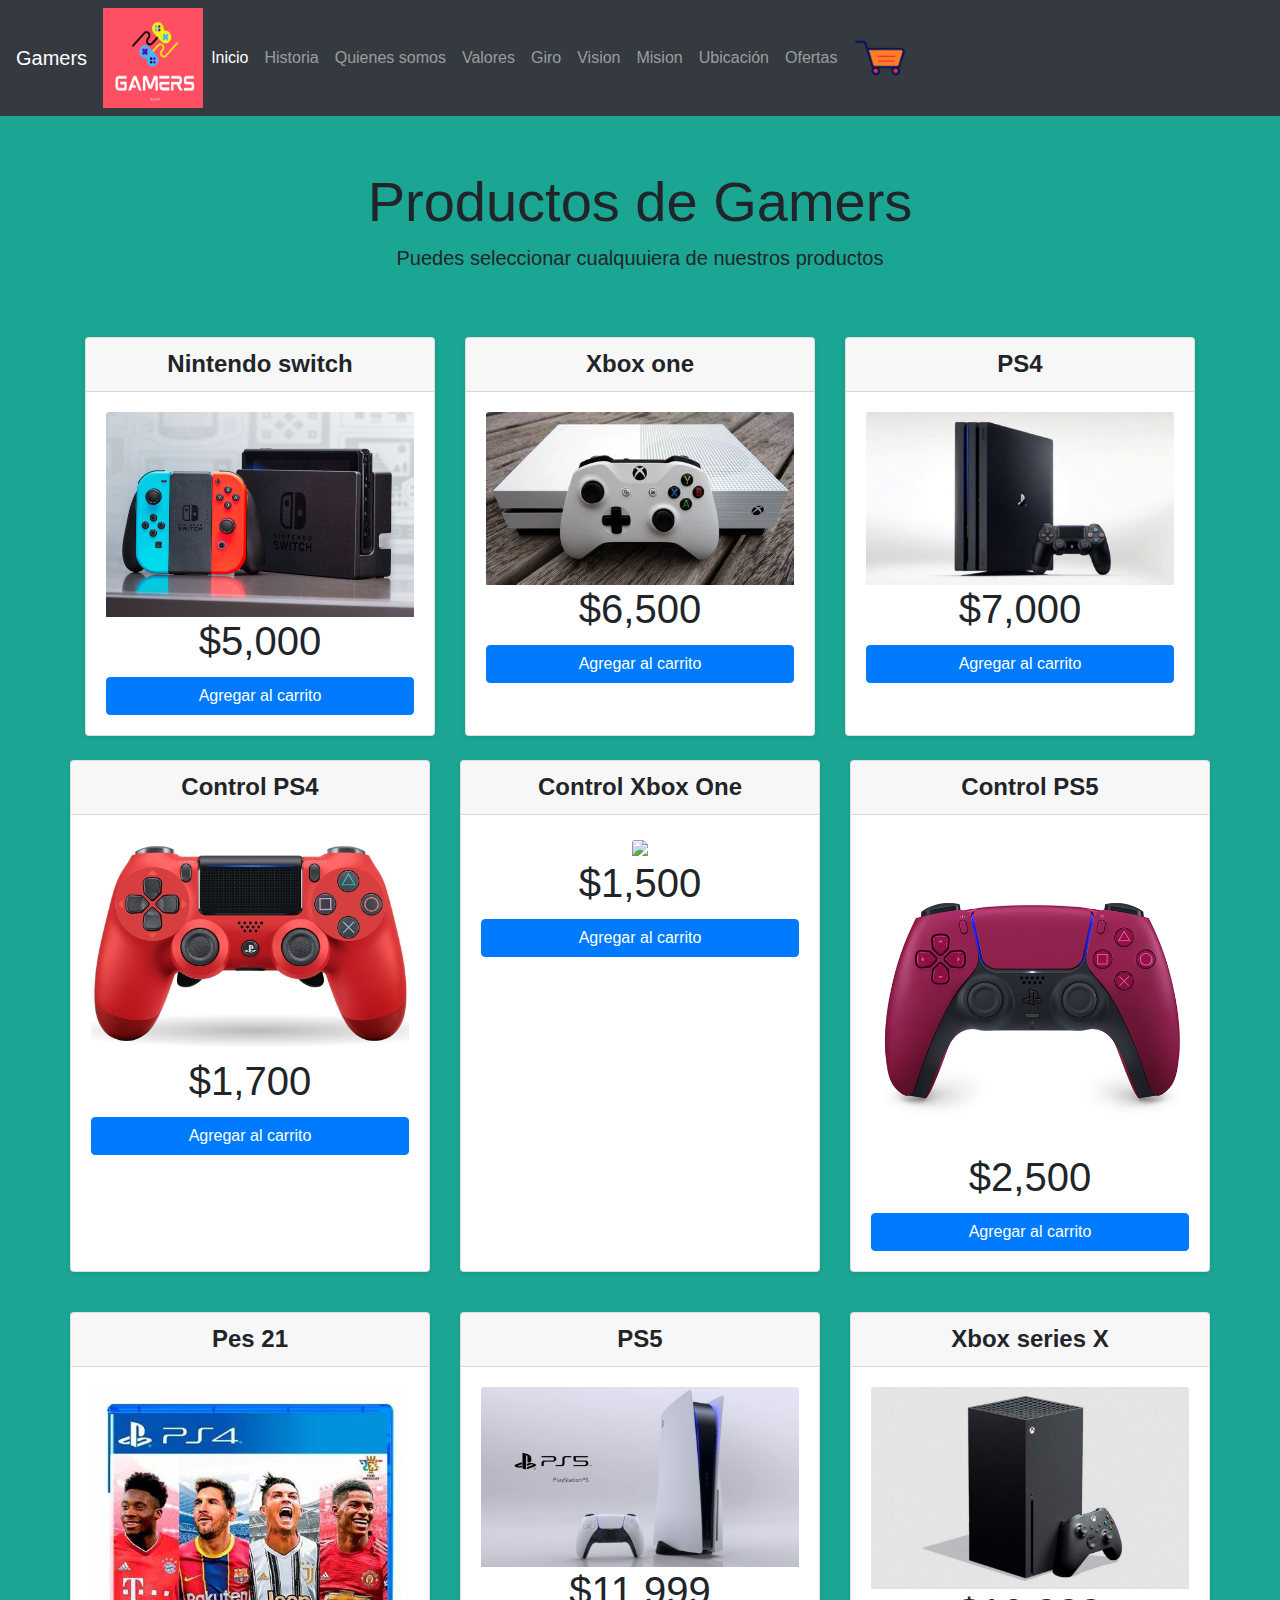
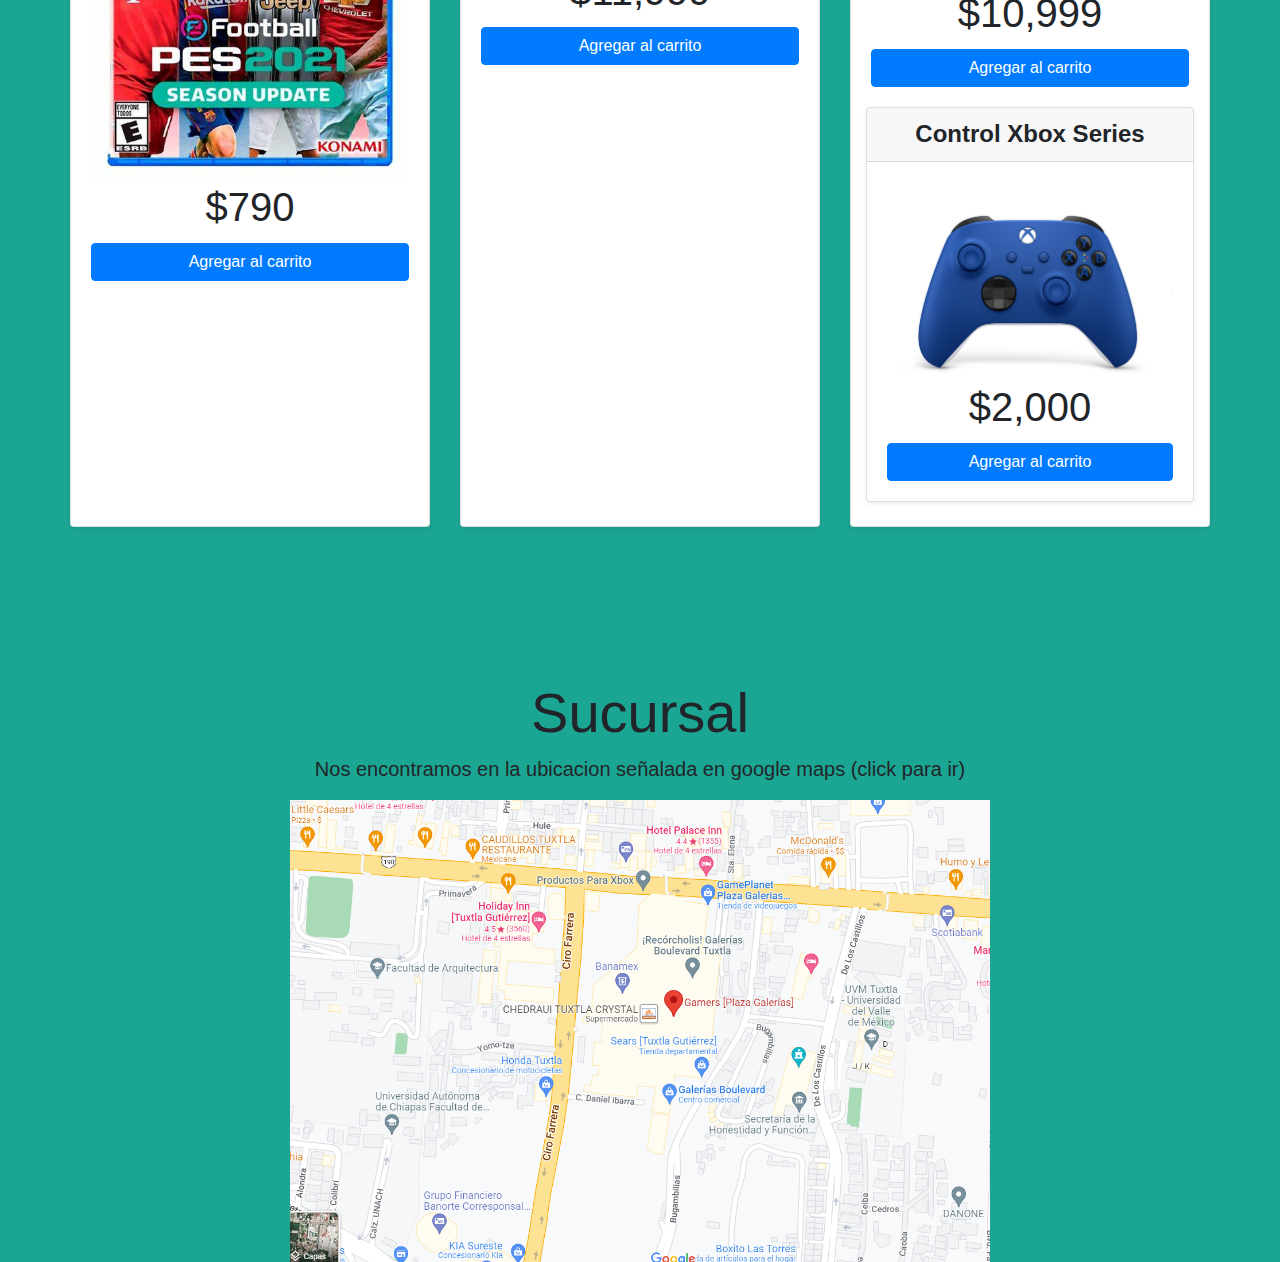
==== index.html @ ca0fb3d7 "Add files via upload" ====
<!DOCTYPE html>
<html lang="en">

<head>
    <meta charset="UTF-8">
    <meta name="viewport"
        content="width=device-width, user-scalable=no, initial-scale=1.0, maximum-scale=1.0, minimum-scale=1.0">
    <link rel="stylesheet" href="css/bootstrap.min.css">
    <script src="js/popper.min.js"></script>
    <link rel="stylesheet" href="https://use.fontawesome.com/releases/v5.6.3/css/all.css" integrity="sha384-UHRtZLI+pbxtHCWp1t77Bi1L4ZtiqrqD80Kn4Z8NTSRyMA2Fd33n5dQ8lWUE00s/" crossorigin="anonymous">
    
    <link rel="stylesheet" href="css/sweetalert2.min.css">
    <link rel="stylesheet" type="text/css" href="miestilo.css">

    <title>TIENDA Gamers</title>
</head>

<body>

    <header>
        <div class="container">
            <div class="row align-items-stretch justify-content-between">
                <nav class="navbar navbar-expand-md navbar-dark fixed-top bg-dark">
                    <a class="navbar-brand" href="imagenes/logo.png">Gamers</a>
                    <img src="imagenes/logo.png" height="100" width="100">
                    <button class="navbar-toggler" type="button" data-toggle="collapse" data-target="#navbarCollapse"
                        aria-controls="navbarCollapse" aria-expanded="false" aria-label="Toggle navigation">
                        <span class="navbar-toggler-icon"></span>
                    </button>
                    <ul class="navbar-nav">
                        <li class="nav-item">
                          <a class="nav-link active" aria-current="page" href="#">Inicio</a>
                        </li>
                        <li class="nav-item">
                          <a class="nav-link" href="historia.html">Historia</a>
                        </li>
                        <li class="nav-item">
                          <a class="nav-link" href="quienessomos.html">Quienes somos</a>
                        </li> 
                      <li class="nav-item">
                          <a class="nav-link" href="valores.html">Valores</a>
                        </li>
                        <li class="nav-item">
                          <a class="nav-link" href="giro.html">Giro</a>
                        </li>
                        <li class="nav-item">
                          <a class="nav-link" href="vision.html">Vision</a>
                        </li>
                        <li class="nav-item">
                          <a class="nav-link" href="mision.html">Mision</a>
                        </li>
                        <li class="nav-item">
                          <a class="nav-link" href="#ubicacion">Ubicación</a>
                        </li>
                        <li class="nav-item">
                          <a class="nav-link" href="slider.html">Ofertas</a>
                        </li>
                    </ul>
                    <div class="collapse navbar-collapse" id="navbarCollapse">
                        <ul class="navbar-nav mr-auto">
                            <li class="nav-item dropdown">
                                <img src="imagenes/carrito.png" class="nav-link dropdown-toggle img-fluid" height="70px"
                                    width="70px" href="#" id="dropdown01" data-toggle="dropdown" aria-haspopup="true"
                                    aria-expanded="false"></img>
                                <div id="carrito" class="dropdown-menu" aria-labelledby="navbarCollapse">
                                    <table id="lista-carrito" class="table">
                                        <thead>
                                            <tr>
                                                <th>Imagen</th>
                                                <th>Nombre</th>
                                                <th>Precio</th>
                                                <th></th>
                                            </tr>
                                        </thead>
                                        <tbody></tbody>
                                    </table>

                                    <a href="#" id="vaciar-carrito" class="btn btn-primary btn-block">Vaciar Carrito</a>
                                    <a href="#" id="procesar-pedido" class="btn btn-danger btn-block">Procesar
                                        Compra</a>
                                </div>
                            </li>
                        </ul>
                    </div>
                </nav>
            </div>
        </div>
    </header>
<br>
<br>
<br>
    <main>
        <div class="pricing-header px-3 py-3 pt-md-5 pb-md-4 my-4 mx-auto text-center">
            <h1 class="display-4 mt-4">Productos de Gamers</h1>
            <p class="lead">Puedes seleccionar cualquuiera de nuestros productos</p>
        </div>

        <div class="container" id="lista-productos">
            
            <div class="card-deck mb-3 text-center">
                
                <div class="card mb-4 shadow-sm">
                    <div class="card-header">
                        <h4 class="my-0 font-weight-bold">Nintendo switch </h4>
                    </div>
                    <div class="card-body">
                        <img src="imagenes/nintendo.jpg" class="card-img-top">
                        <h1 class="card-title pricing-card-title precio">$<span class="">5,000</span></h1>
                        <a href="" class="btn btn-block btn-primary agregar-carrito" data-id="1">Agregar al carrito</a>
                    </div>
                </div>

                <div class="card mb-4 shadow-sm">
                    <div class="card-header">
                        <h4 class="my-0 font-weight-bold">Xbox one </h4>
                    </div>
                    <div class="card-body">
                        <img src="imagenes/xboxone.jpg" class="card-img-top">
                        <h1 class="card-title pricing-card-title precio">$<span class="">6,500</span></h1>
                        <a href="" class="btn btn-block btn-primary agregar-carrito" data-id="2">Agregar al carrito</a>
                    </div>
                </div>

                <div class="card mb-4 shadow-sm">
                    <div class="card-header">
                        <h4 class="my-0 font-weight-bold">PS4</h4>
                    </div>
                    <div class="card-body">
                        <img src="imagenes/ps4.jpg" class="card-img-top">
                        <h1 class="card-title pricing-card-title precio">$<span class="">7,000</span></h1>
                        <a href="" class="btn btn-block btn-primary agregar-carrito" data-id="3">Agregar al carrito</a>
                    </div>
                </div>

                <div class="card-deck mb-3 text-center">

                    
                 <div class="card mb-4 shadow-sm">
                    <div class="card-header">
                        <h4 class="my-0 font-weight-bold">Control PS4 </h4>
                    </div>
                    <div class="card-body">
                        <img src="imagenes/controlps4.jpg" class="card-img-top">
                        <h1 class="card-title pricing-card-title precio">$<span class="">1,700</span></h1>
                        <a href="" class="btn btn-block btn-primary agregar-carrito" data-id="7">Agregar al carrito</a>
                    </div>
                </div>

                 <div class="card mb-4 shadow-sm">
                    <div class="card-header">
                        <h4 class="my-0 font-weight-bold">Control Xbox One </h4>
                    </div>
                    <div class="card-body">
                        <img src= "C:\Users\cack0\OneDrive\Documentos\Cetis138\DAES\Proyecto tienda\imagenes\controlxboxone.jpg"class="card-img-top">
                        <h1 class="card-title pricing-card-title precio">$<span class="">1,500</span></h1>
                        <a href="" class="btn btn-block btn-primary agregar-carrito" data-id="8">Agregar al carrito</a>
                    </div>
                </div>

                <div class="card mb-4 shadow-sm">
                    <div class="card-header">
                        <h4 class="my-0 font-weight-bold"> Control PS5 </h4>
                    </div>
                    <div class="card-body">
                        <img src="imagenes/controlps5.png" class="card-img-top">
                        <h1 class="card-title pricing-card-title precio">$<span class="">2,500</span></h1>
                        <a href="" class="btn btn-block btn-primary agregar-carrito" data-id="9">Agregar al carrito</a>
                    </div>
                </div>

            </div>

            <div class="card-deck mb-3 text-center">
                
                <div class="card mb-4 shadow-sm">
                    <div class="card-header">
                        <h4 class="my-0 font-weight-bold">Pes 21</h4>
                    </div>
                    <div class="card-body">
                        <img src="imagenes/pes21.jpg" class="card-img-top">
                        <h1 class="card-title pricing-card-title precio">$<span class="">790</span></h1>
                        <a href="" class="btn btn-block btn-primary agregar-carrito" data-id="4">Agregar al carrito</a>
                    </div>
                </div>

                <div class="card mb-4 shadow-sm">
                    <div class="card-header">
                        <h4 class="my-0 font-weight-bold">PS5</h4>
                    </div>
                    <div class="card-body">
                        <img src="imagenes/ps5.jpg" class="card-img-top">
                        <h1 class="card-title pricing-card-title precio">$<span class="">11,999</span></h1>
                        <a href="" class="btn btn-block btn-primary agregar-carrito" data-id="5">Agregar al carrito</a>
                    </div>
                </div>

                <div class="card mb-4 shadow-sm">
                    <div class="card-header">
                        <h4 class="my-0 font-weight-bold">Xbox series X</h4>
                    </div>
                    <div class="card-body">
                        <img src="imagenes/xboxx.jpg" class="card-img-top">
                        <h1 class="card-title pricing-card-title precio">$<span class="">10,999</span></h1>
                        <a href="" class="btn btn-block btn-primary agregar-carrito" data-id="6">Agregar al carrito</a>
                    </div>
          

                 <div class="card mb-4 shadow-sm">
                    <div class="card-header">
                        <h4 class="my-0 font-weight-bold"> Control Xbox Series </h4>
                    </div>
                    <div class="card-body">
                        <img src="imagenes/controlxboxs.png" class="card-img-top">
                        <h1 class="card-title pricing-card-title precio">$<span class="">2,000</span></h1>
                        <a href="" class="btn btn-block btn-primary agregar-carrito" data-id="10">Agregar al carrito</a>
                    </div>
                </div>

            </div>
            </div>


        </div>
    </main>
    <br><br><br>
    <div id="ubicacion">
    <center>
        <h1 class="display-4 mt-4">Sucursal</h1>
            <p class="lead">Nos encontramos en la ubicacion señalada en google maps (click para ir)</p>
        <a href="https://www.google.com.mx/maps/place/Gamers+%5BPlaza+Galer%C3%ADas%5D/@16.7535321,-93.1514303,17z/data=!3m1!4b1!4m5!3m4!1s0x85ecd90ef7b0cec9:0x4d1b33f853b34674!8m2!3d16.7535321!4d-93.1492416"><img src="./imagenes/maps.png" width= "700" heigth= "700"alt="Imagen de google maps"></a>
    </center>
    </div>
    <script src="js/jquery-3.4.1.min.js"></script>
    <script src="js/bootstrap.min.js"></script>
    <script src="js/sweetalert2.min.js"></script>
    <script src="js/carrito.js"></script>
    <script src="js/pedido.js"></script>

</body>

</html>
---- miestilo.css ----
body {
	background-color: #1BA593
}

.clase1{
font-size: 17px;
font-famyli: sans-serif;
}
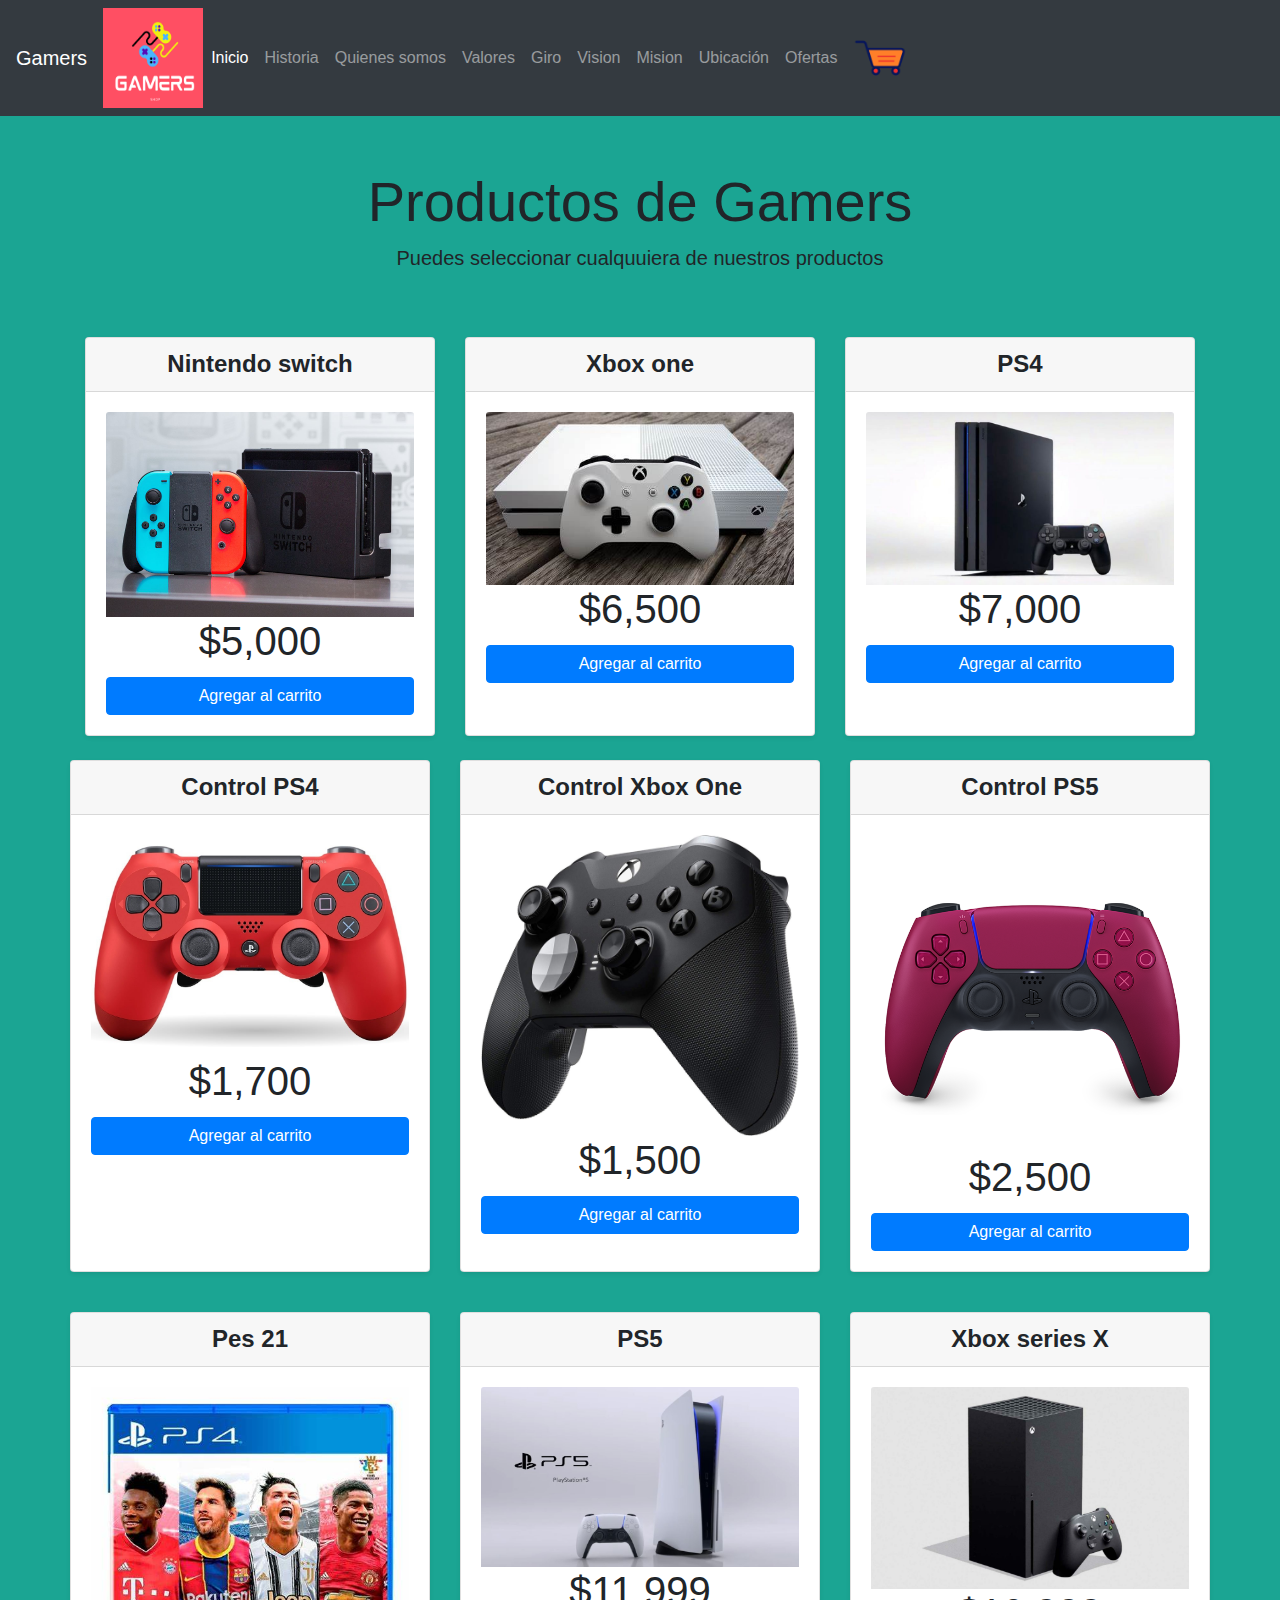
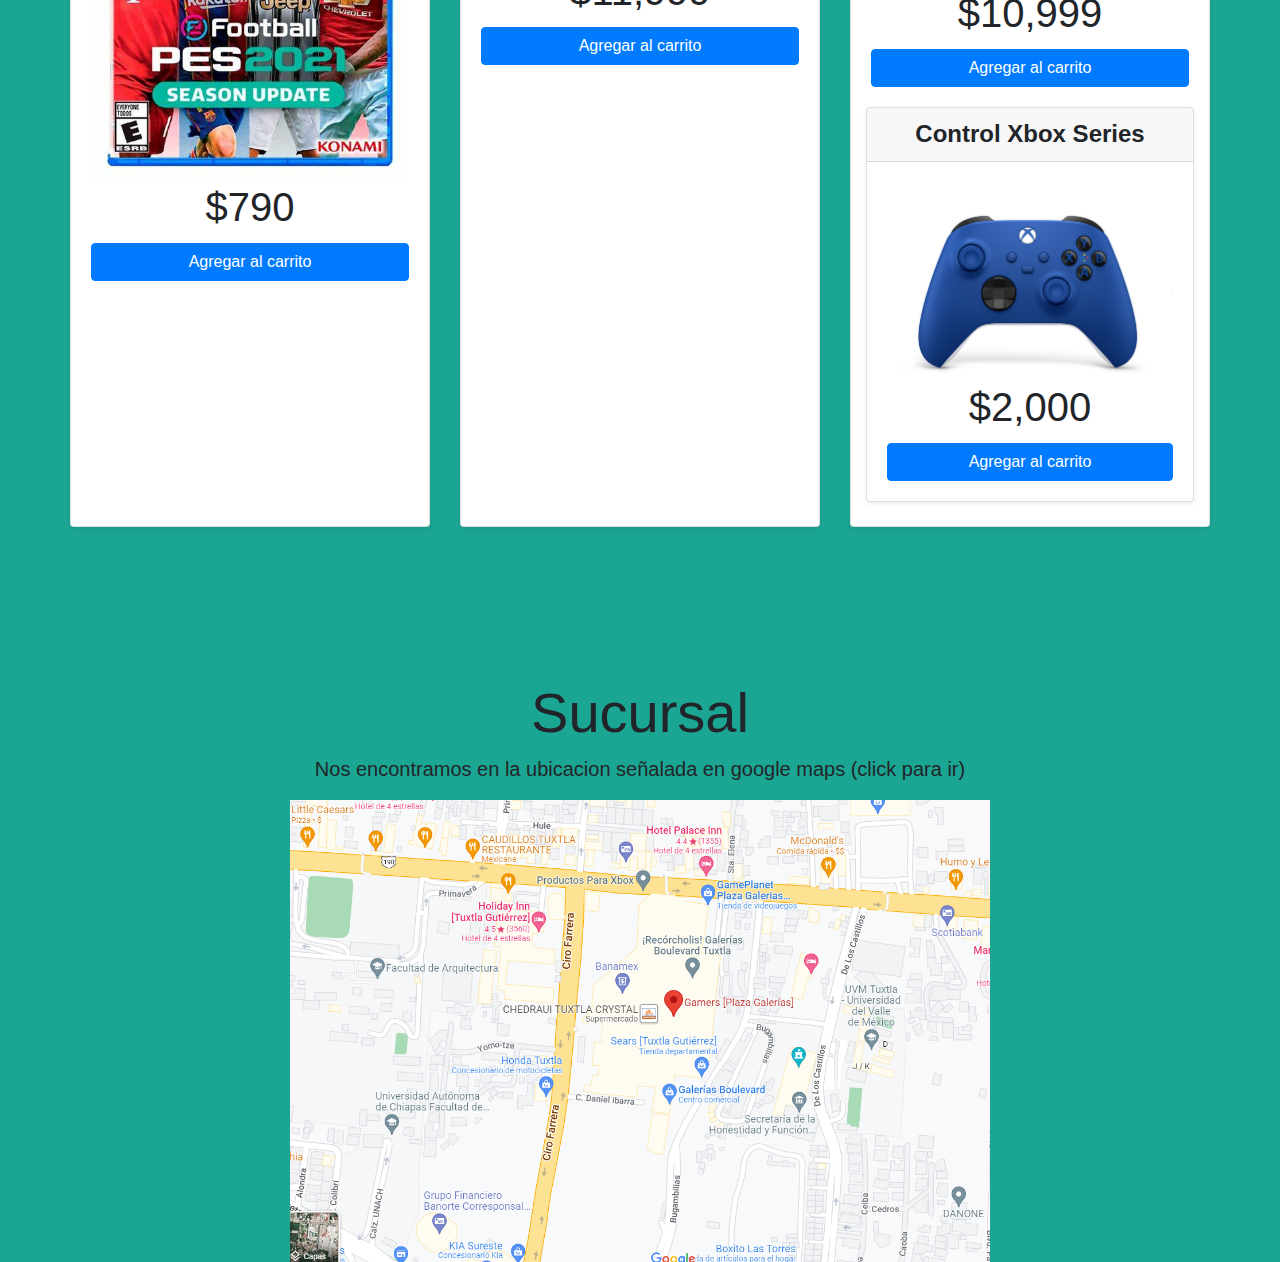
==== commit b429c254: "Update index.html" ====
--- a/index.html
+++ b/index.html
@@ -151,7 +151,7 @@
                         <h4 class="my-0 font-weight-bold">Control Xbox One </h4>
                     </div>
                     <div class="card-body">
-                        <img src= "C:\Users\cack0\OneDrive\Documentos\Cetis138\DAES\Proyecto tienda\imagenes\controlxboxone.jpg"class="card-img-top">
+                        <img src= "imagenes/controlxboxone.jpg"class="card-img-top">
                         <h1 class="card-title pricing-card-title precio">$<span class="">1,500</span></h1>
                         <a href="" class="btn btn-block btn-primary agregar-carrito" data-id="8">Agregar al carrito</a>
                     </div>
@@ -238,4 +238,4 @@
 
 </body>
 
-</html>+</html>
